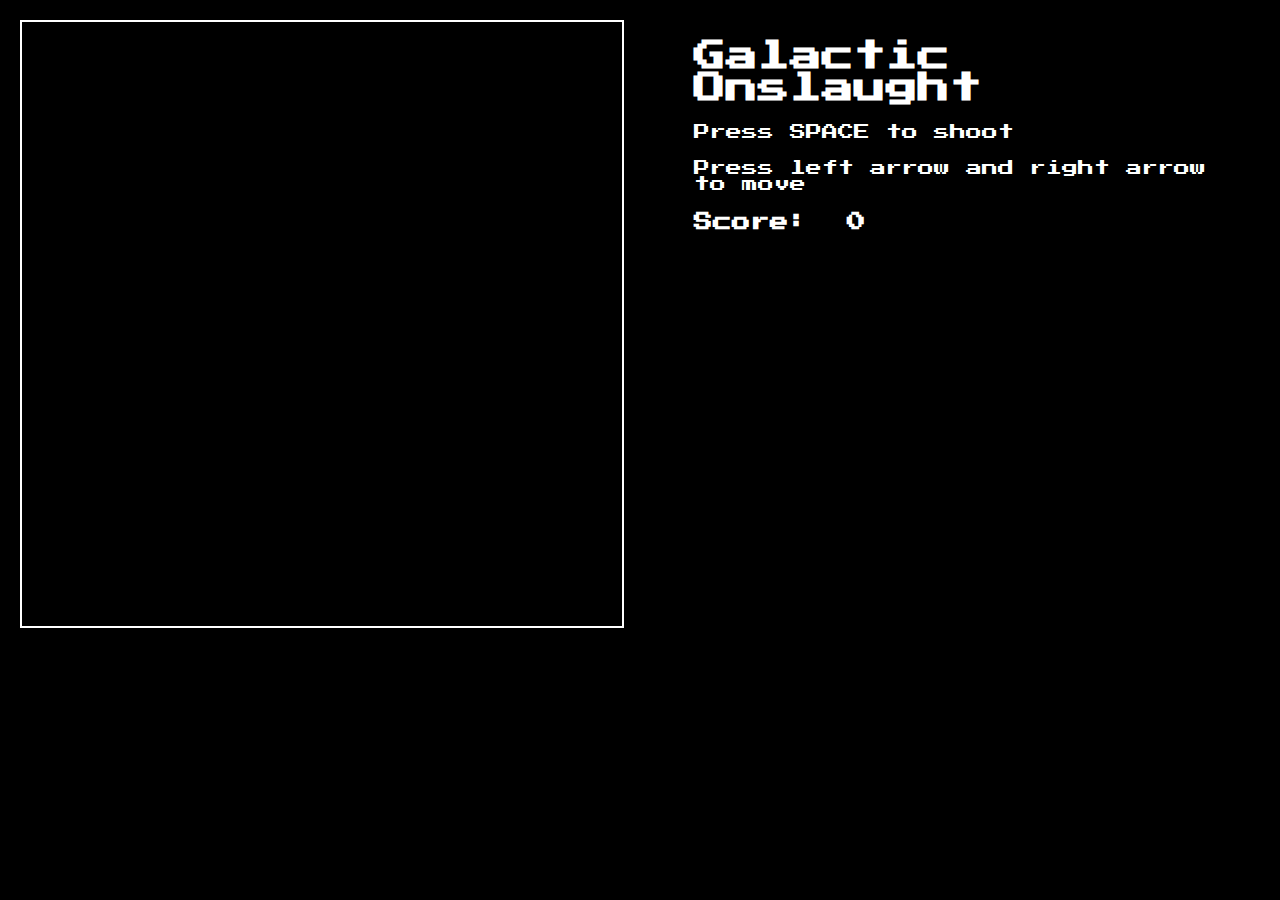
==== index.html @ 8e71421e "Add files via upload" ====
<!DOCTYPE html>
<html lang="en">
    <head>
        <title>Galactic Onslaught</title>
        <meta charset="UTF-8">
        <meta name="viewport" content="width=device-width, initial-scale=1">
        <link href="https://fonts.googleapis.com/css2?family=Press+Start+2P&display=swap" rel='stylesheet' />
        <link href="style.css" rel="stylesheet">
        <script src="index.js" defer></script>
    </head>
    <body>
        <div class="app"></div>
    </body>
</html>
---- style.css ----
* {
    margin: 0;
    padding: 0;
    /* box-sizing: border-box; */
    font-family: 'Press Start 2P', cursive;
}

body {
    background-color: rgb(0, 0, 0);
}

.app {
    display: grid;
    grid-template-columns: 644px 1fr;
    gap: 10px;
}

.grid {
    width: 600px;
    height: 604px;
    margin: 20px;
    border: white solid 2px;
    display: grid;
    grid-template-columns: repeat(auto-fit, 40px);
    grid-auto-rows: 40px;
}

.grid > div {
    width: 40px;
    height: 40px;
    background-position: center center;
    background-repeat: no-repeat;
    background-size: contain;
}

/* div {
    display: block;
} */

.spaceship {
    background-image: url('./images/spaceship.png')
}

.laser {
    background-image: url('./images/projectile.png')
}

.alien {
    background-image: url('./images/alien.png')
}

.hit {
    background-image: url('./images/explosion.png')
}

.message {
    position: absolute;
    top: 200px;
    left: 200px;
    width: 200px;
    height: 100px;
    background-color: white;
    opacity: 85%;
}

.message h1 {
    color: rgb(0, 0, 0);
    text-align: center;
    line-height: 50px;
}

.scoreboard {
    margin: 20px;
    color: white;
}

.scoreboard * {
    margin: 20px;
}
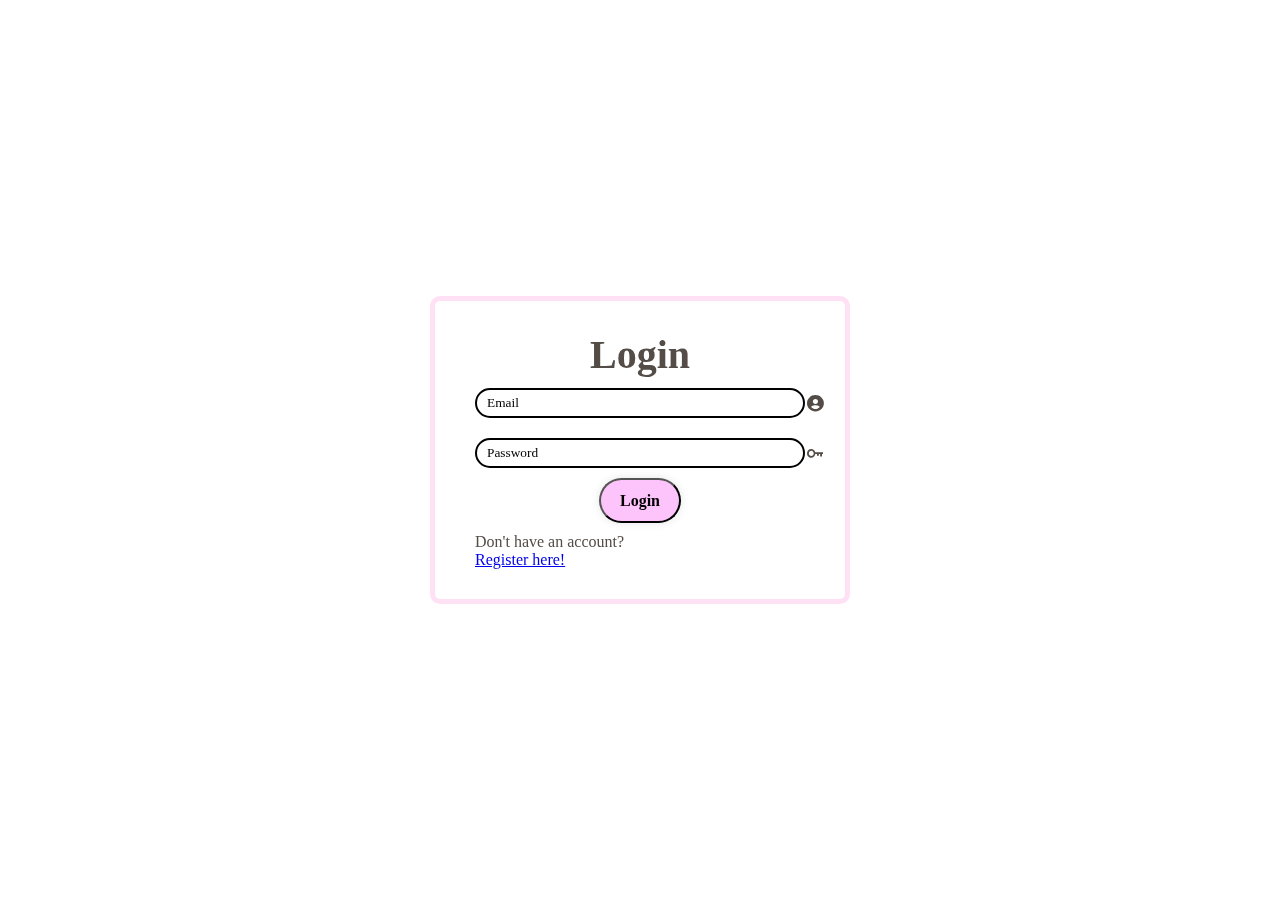
==== commit 147c8544: "change file name" ====
--- a/index.html
+++ b/index.html
@@ -1,14 +1,45 @@
 <!DOCTYPE html>
 <html lang="en">
-    <head>
-        <title>Galactic Onslaught</title>
-        <meta charset="UTF-8">
-        <meta name="viewport" content="width=device-width, initial-scale=1">
-        <link href="https://fonts.googleapis.com/css2?family=Press+Start+2P&display=swap" rel='stylesheet' />
-        <link href="style.css" rel="stylesheet">
-        <script src="index.js" defer></script>
-    </head>
-    <body>
-        <div class="app"></div>
-    </body>
+<head>
+    <meta charset="UTF-8">
+    <meta name="viewport" content="width=device-width, initial-scale=1.0">
+    <title>Login/Register of Shooting Stars</title>
+    <link rel="stylesheet" href="loginregister.css">
+    <link rel="stylesheet" href="https://unpkg.com/boxicons@2.1.4/css/boxicons.min.css">
+</head>
+<body>
+
+    <div class="wrap">
+        <form id="authForm">
+
+            <h1>Login</h1>
+
+            <div class="inputbox">
+                <input type="text" placeholder="Email" id="loginEmail" required>
+                <i class='bx bxs-user-circle'></i>
+            </div>
+
+            <div class="inputbox">
+                <input type="password" placeholder="Password" id="loginPassword" required>
+                <i class='bx bx-key'></i>
+            </div>
+
+            <div id="container">
+                <button type="submit" class="btn" id="loginButton">Login</button>
+            </div>
+
+            <p>Don't have an account?</p>
+<a href="register.html">Register here!</a>
+
+
+            
+            
+            
+        </form>
+    </div>
+
+    <script src="loginregister.js">
+        
+    </script>
+</body>
 </html>--- a/loginregister.css
+++ b/loginregister.css
@@ -0,0 +1,96 @@
+*{
+    margin : 0;
+    padding: 0;
+    box-sizing:border-box;
+    font-family: 'Arial Narrow Bold';
+}
+
+body {
+    display: flex;
+    justify-content: center;
+    align-items: center;
+    min-height: 100vh;
+    background-image: url('bunga.gif');
+    background-size: cover;
+    background-repeat: no-repeat;
+    background-attachment: fixed;
+    backdrop-filter: blur(10px);
+    position: fixed;
+    top: 0;
+    right: 0;
+    bottom: 0;
+    left: 0;
+    z-index: -1;
+
+}
+
+.wrap {
+    width:420px;
+    background : transparent;
+    border: 5px solid rgba(254, 195, 235, 0.5);
+    color: rgb(84, 76, 70);
+    border-radius: 10px;
+    padding: 30px 40px;
+}
+
+.wrap h1{
+    font-size: 40px;
+    text-align: center;
+}
+
+.wrap .input-box {
+    width : 100%;
+    height : 50px;
+    background : rgb(233, 55, 138);
+    margin : 30px 0;
+    position: relative;
+}
+
+#container {
+    display: flex;
+    justify-content: center; 
+    align-items: center; 
+}
+
+.btn {
+    width: 25%;
+    height: 45px;
+    background: rgb(252, 196, 250);
+    border-radius: 40px;
+    box-shadow: 0 0 10px rgba(0, 0, 0, .1);
+    cursor: pointer;
+    font-size: 16px;
+    color: black;
+    font-weight: 600;
+    margin-bottom: 10px;
+
+}
+
+
+input {
+    width: 100%;
+    height: 30px;
+    margin-top: 10px;
+    margin-bottom: 10px;
+    background: transparent;
+    border-radius: 40px;
+    border: 2px solid rgb(0, 0, 0);
+    size: 60px;
+    padding-left: 10px;
+}
+
+input::placeholder{
+    color: black;
+}
+
+i {
+    position: absolute;
+    font-size: 20px;
+    margin-top: 15px;
+    margin-bottom: 10px;
+}
+
+.btn:hover{
+    transform: scale(1.05);
+    box-shadow: 0px 8px 15px rgba(0, 0, 0, 0.3);
+}